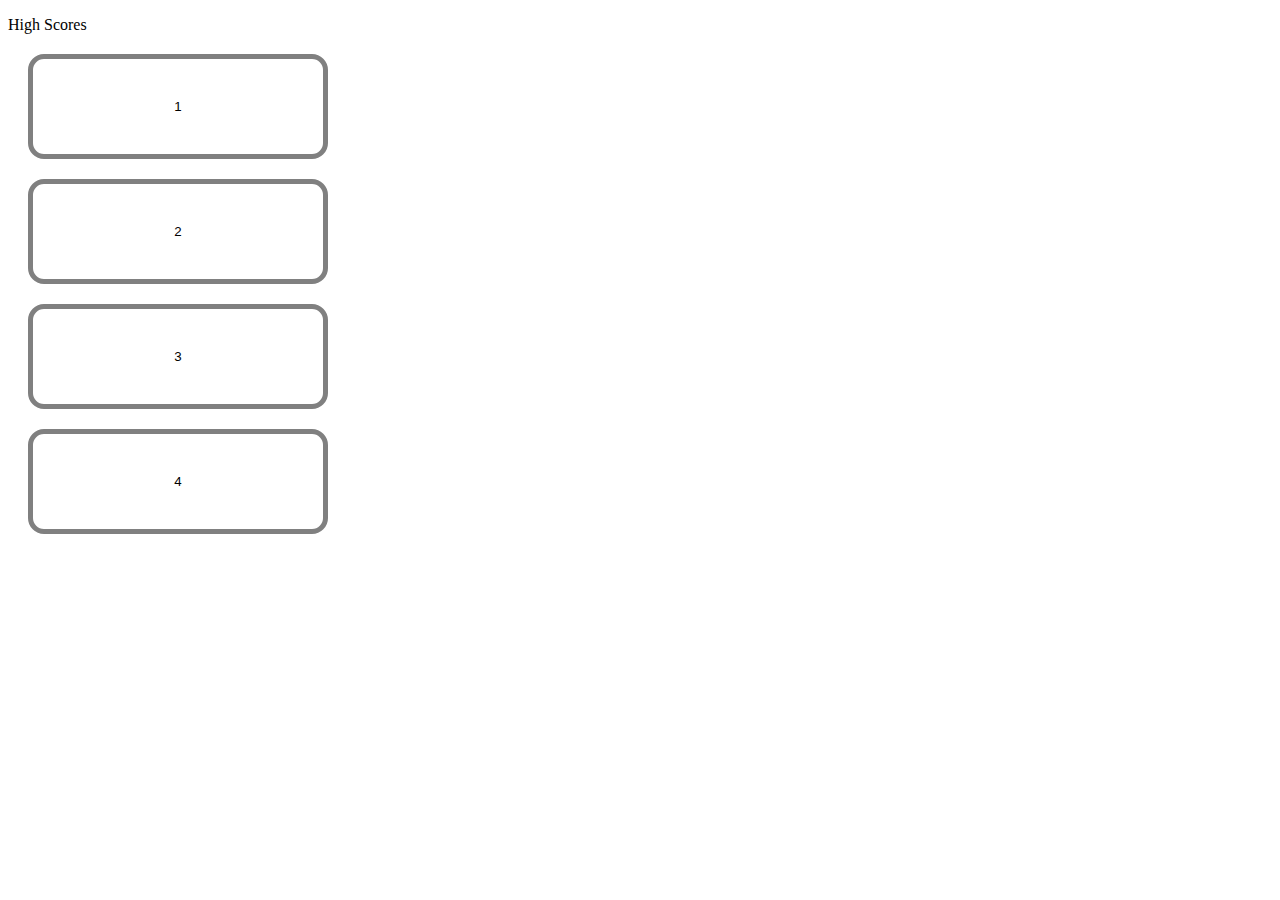
==== index.html @ 605ccade "added js and html files" ====
<!DOCTYPE html>
<html lang="en">
<head>
    <meta charset="UTF-8">
    <meta http-equiv="X-UA-Compatible" content="IE=edge">
    <meta name="viewport" content="width=device-width, initial-scale=1.0">
    <title>Code Quiz!</title>
    <link rel="stylesheet" href="./css/style.css">
</head>
<body>
    <header>
        <!-- added high score and timer to header-->
        <p class = 'timer' style="text-align: right;"></p>
        <p a href="high-score">High Scores</p>
    </header>

    <main>
        <section class="question-box">
            <dialog class="question"></dialog>
        </section>

        <section class="answer-choice">
            <button id="choiceA">1</button>
            <button id="choiceB">2</button>
            <button id="choiceC">3</button>
            <button id="choiceD">4</button>
        </section>
    </main>

    
    <script src="./script.js"></script>
</body>
</html>
---- css/style.css ----
.header{
    display: inline-block;
    
}

button {
    display: flex;
    flex-direction: column;
    background-color: white;
    color: black;
    border: 5px solid gray;
    margin: 20px;
    padding: 40px;
    width: 300px ;
    border-radius: 16px;
}
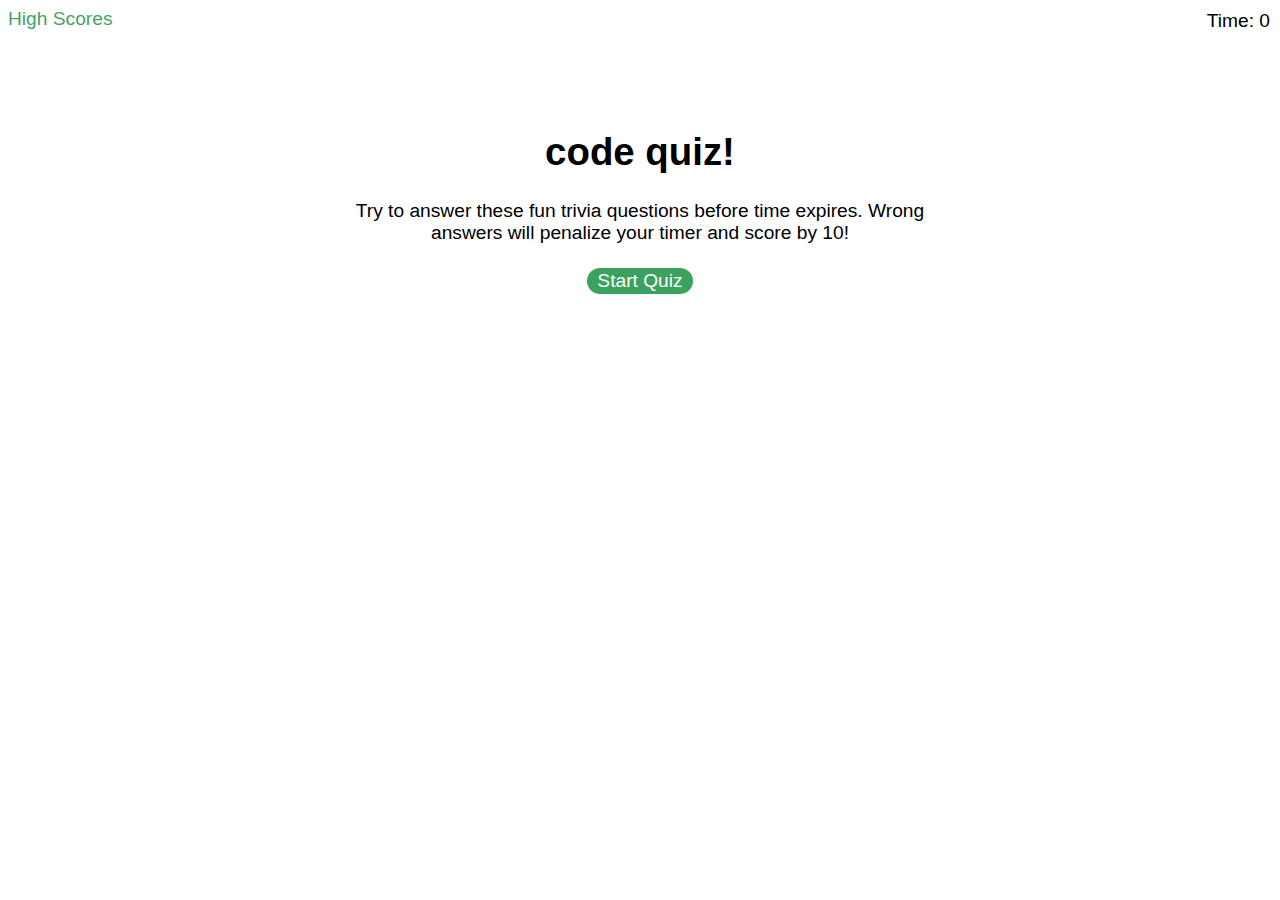
==== commit f834d543: "added js files and updated css files" ====
--- a/index.html
+++ b/index.html
@@ -7,27 +7,39 @@
     <title>Code Quiz!</title>
     <link rel="stylesheet" href="./css/style.css">
 </head>
+
 <body>
-    <header>
-        <!-- added high score and timer to header-->
-        <p class = 'timer' style="text-align: right;"></p>
-        <p a href="high-score">High Scores</p>
-    </header>
+     <!-- added high score and timer-->
+    <div class="high-score"><a href="highscores.html">High Scores</a></div>
+       
+    <div class ='timer'>Time: <span id='time'>0</span></div>
+        
+       <div class="wrap">
+        <div id="start-screen" class="start">
+            <h1>code quiz!</h1>
+            <p>
+                Try to answer these fun trivia questions before time expires. Wrong answers will penalize your timer and score by 10!
+            </p>
+            <button id="start">Start Quiz</button>
+        </div>
 
-    <main>
-        <section class="question-box">
-            <dialog class="question"></dialog>
-        </section>
+       <div id="questions" class="hide">
+        <h2 id="question-title"></h2>
+        <div id="choices" class="choices"></div>
+       </div>
+       <div id="end-screen" class="hide">
+        <h2>~Finish~</h2>
+        <p> Your final score is <span id="final-score"></span>.</p>
+        <p>
+            Enter intials: <input type="text" id="initials" max="4" />
+            <button id="submit">Submit!</button>
+        </p>
+       </div>
 
-        <section class="answer-choice">
-            <button id="choiceA">1</button>
-            <button id="choiceB">2</button>
-            <button id="choiceC">3</button>
-            <button id="choiceD">4</button>
-        </section>
-    </main>
+       <div id="feedback" class="feedback hide"></div>
+       </div>
 
-    
-    <script src="./script.js"></script>
+    <script src="js/questions.js"></script>
+    <script src="js/script.js"></script>
 </body>
 </html>--- a/css/style.css
+++ b/css/style.css
@@ -1,16 +1,89 @@
-.header{
+body {
+    font-family: Verdana, Geneva, Tahoma, sans-serif;
+    font-size: 120%;
+  }
+  
+  a {
+    color: rgba(28, 148, 68, 0.867);
+    text-decoration: none;
+    transition: color 0.1s;
+  }
+  
+  a:hover {
+    color: #3c99d6;
+  }
+  
+  button {
     display: inline-block;
-    
-}
-
-button {
-    display: flex;
-    flex-direction: column;
-    background-color: white;
-    color: black;
-    border: 5px solid gray;
-    margin: 20px;
-    padding: 40px;
-    width: 300px ;
+    margin: 5px;
+    cursor: pointer;
+    font-size: 100%;
+    background-color: rgba(28, 148, 68, 0.867);
     border-radius: 16px;
-}+    padding: 2px 10px;
+    color: white;
+    border: 0;
+    transition: background-color 0.1s;
+  }
+  
+  button:hover {
+    background-color: #3c99d6;
+  }
+  
+  .choices button {
+    display: block;
+  }
+  
+  input[type="text"] {
+    font-size: 100%;
+  }
+  
+  ol {
+    padding-left: 0px;
+    max-height: 400px;
+    overflow: auto;
+  }
+  
+  li {
+    padding: 5px;
+    list-style: decimal inside none;
+  }
+  
+  li:nth-child(odd) {
+    background-color: #f3edfc;
+  }
+  
+  .wrap {
+    margin: 100px auto 0 auto;
+    max-width: 600px;
+  }
+  
+  .hide {
+    display: none;
+  }
+  
+  .start {
+    text-align: center;
+  }
+  
+  .scores {
+    position: absolute;
+    top: 10px;
+    left: 10px;
+  }
+  
+  .feedback {
+    font-style: italic;
+    font-size: 120%;
+    margin-top: 20px;
+    padding-top: 10px;
+    color: rgb(105, 139, 124);
+    border-top: 2px solid #ccc;
+  }
+  
+  .timer {
+    position: absolute;
+    top: 10px;
+    right: 10px;
+  }
+  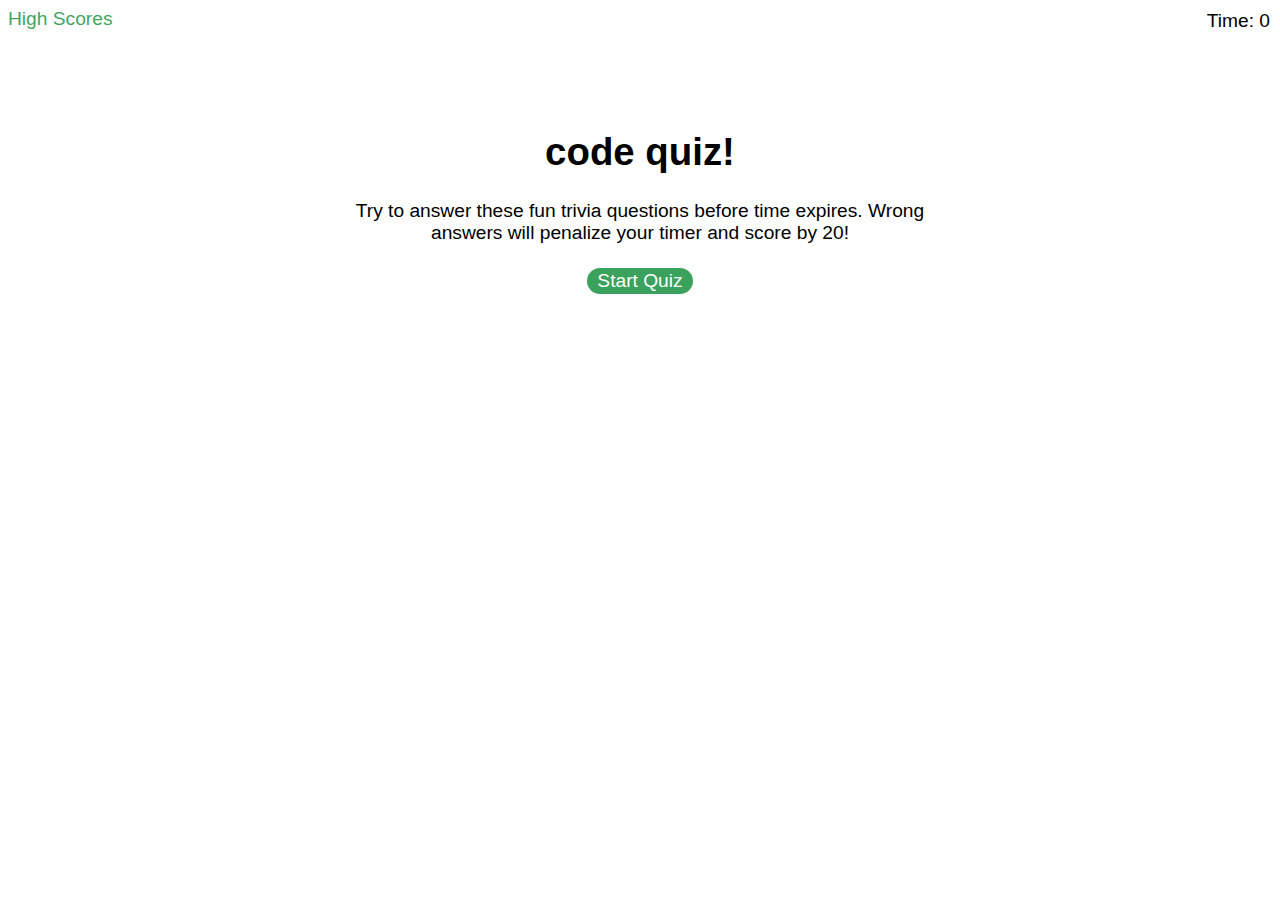
==== commit 4f307c32: "updated README and index to reflect penalty change" ====
--- a/index.html
+++ b/index.html
@@ -18,7 +18,7 @@
         <div id="start-screen" class="start">
             <h1>code quiz!</h1>
             <p>
-                Try to answer these fun trivia questions before time expires. Wrong answers will penalize your timer and score by 10!
+                Try to answer these fun trivia questions before time expires. Wrong answers will penalize your timer and score by 20!
             </p>
             <button id="start">Start Quiz</button>
         </div>
--- a/css/style.css
+++ b/css/style.css
@@ -24,6 +24,7 @@
     color: white;
     border: 0;
     transition: background-color 0.1s;
+    
   }
   
   button:hover {
